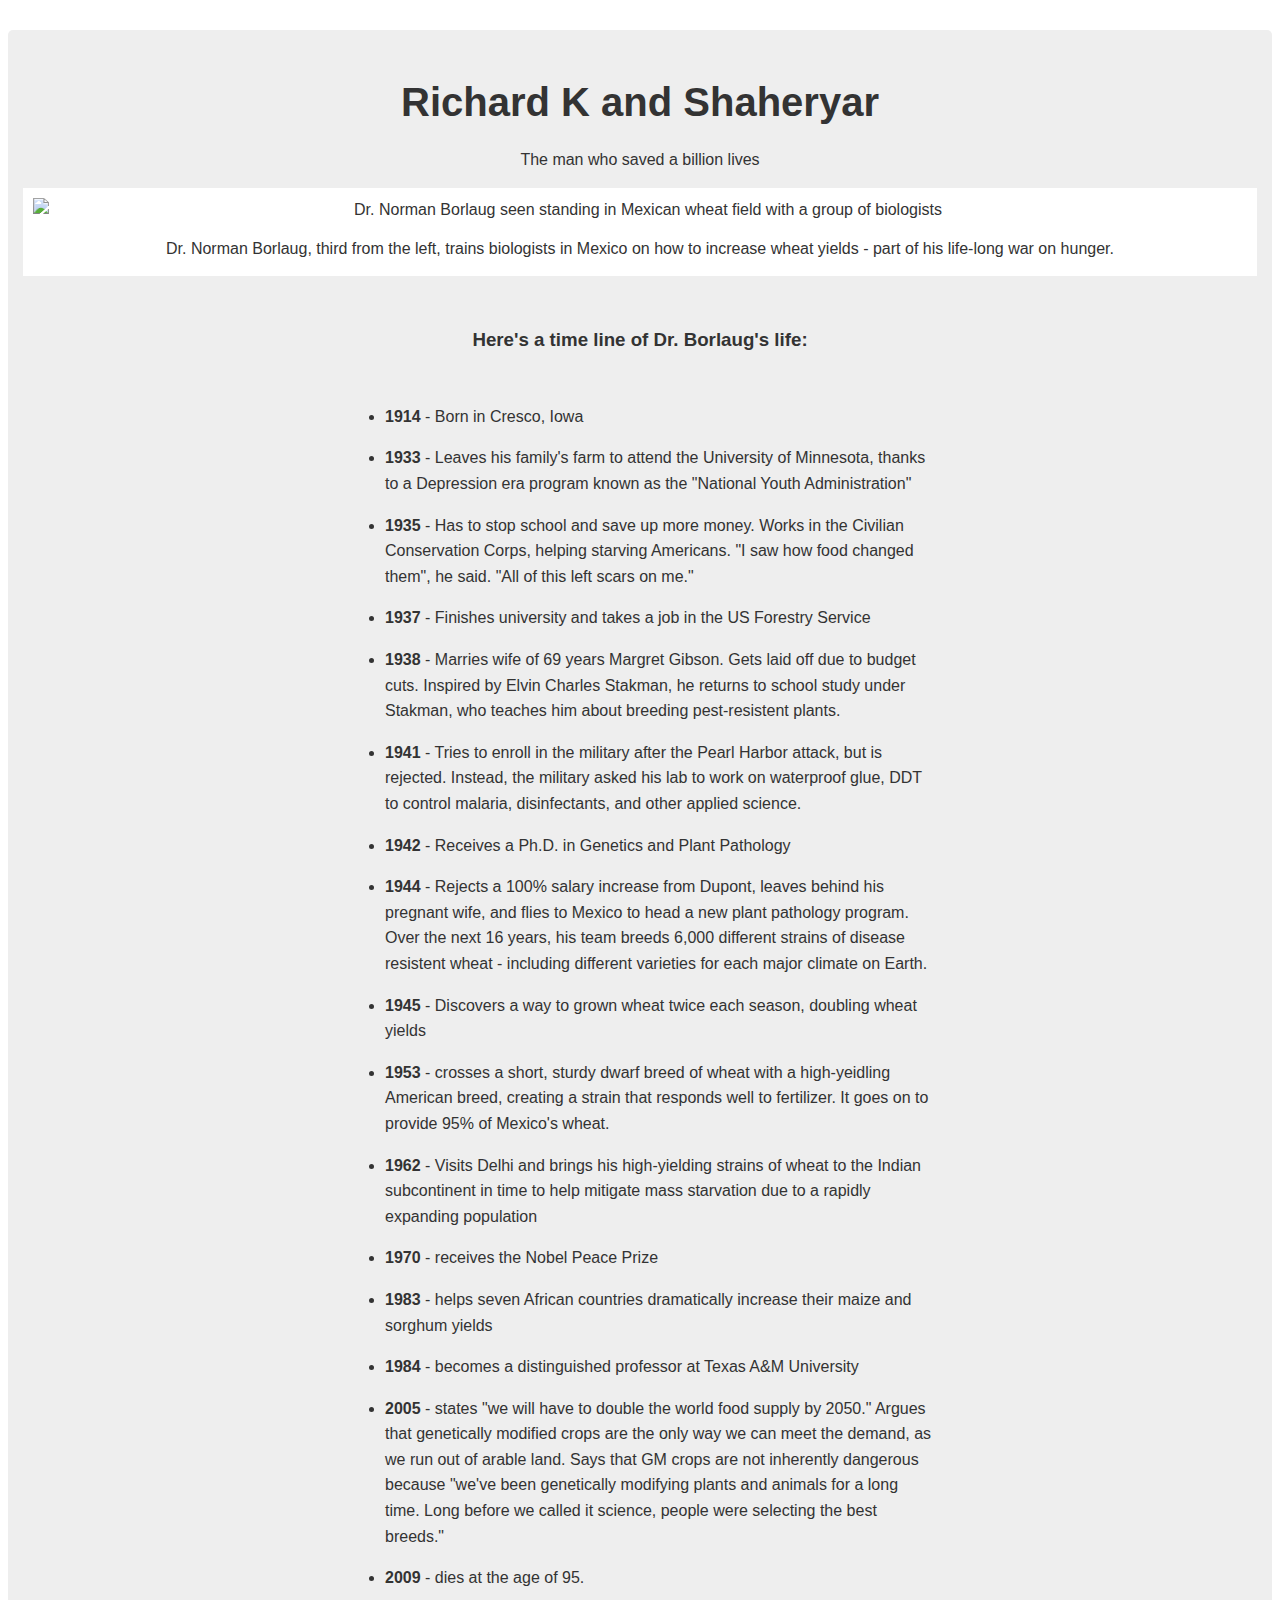
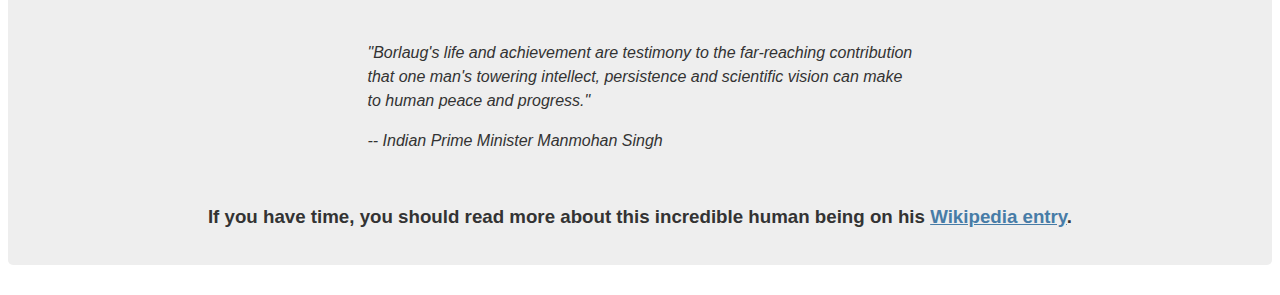
==== index.html @ 912e9dbd "The first section of solution" ====
<!DOCTYPE html>
<html>
  <head>
    <link rel="stylesheet" href="styles.css" />
  </head>
  <body>
    <main id="main">
      <h1 id="title">Richard K and Shaheryar</h1>
      <p>The man who saved a billion lives</p>
      <figure id="img-div">
        <img
          id="image"
          src="https://cdn.freecodecamp.org/testable-projects-fcc/images/tribute-page-main-image.jpg"
          alt="Dr. Norman Borlaug seen standing in Mexican wheat field with a group of biologists"
        />
        <figcaption id="img-caption">
          Dr. Norman Borlaug, third from the left, trains biologists in Mexico
          on how to increase wheat yields - part of his life-long war on hunger.
        </figcaption>
      </figure>
      <section id="tribute-info">
        <h3 id="headline">Here's a time line of Dr. Borlaug's life:</h3>
        <ul>
          <li><strong>1914</strong> - Born in Cresco, Iowa</li>
          <li>
            <strong>1933</strong> - Leaves his family's farm to attend the
            University of Minnesota, thanks to a Depression era program known as
            the "National Youth Administration"
          </li>
          <li>
            <strong>1935</strong> - Has to stop school and save up more money.
            Works in the Civilian Conservation Corps, helping starving
            Americans. "I saw how food changed them", he said. "All of this left
            scars on me."
          </li>
          <li>
            <strong>1937</strong> - Finishes university and takes a job in the
            US Forestry Service
          </li>
          <li>
            <strong>1938</strong> - Marries wife of 69 years Margret Gibson.
            Gets laid off due to budget cuts. Inspired by Elvin Charles Stakman,
            he returns to school study under Stakman, who teaches him about
            breeding pest-resistent plants.
          </li>
          <li>
            <strong>1941</strong> - Tries to enroll in the military after the
            Pearl Harbor attack, but is rejected. Instead, the military asked
            his lab to work on waterproof glue, DDT to control malaria,
            disinfectants, and other applied science.
          </li>
          <li>
            <strong>1942</strong> - Receives a Ph.D. in Genetics and Plant
            Pathology
          </li>
          <li>
            <strong>1944</strong> - Rejects a 100% salary increase from Dupont,
            leaves behind his pregnant wife, and flies to Mexico to head a new
            plant pathology program. Over the next 16 years, his team breeds
            6,000 different strains of disease resistent wheat - including
            different varieties for each major climate on Earth.
          </li>
          <li>
            <strong>1945</strong> - Discovers a way to grown wheat twice each
            season, doubling wheat yields
          </li>
          <li>
            <strong>1953</strong> - crosses a short, sturdy dwarf breed of wheat
            with a high-yeidling American breed, creating a strain that responds
            well to fertilizer. It goes on to provide 95% of Mexico's wheat.
          </li>
          <li>
            <strong>1962</strong> - Visits Delhi and brings his high-yielding
            strains of wheat to the Indian subcontinent in time to help mitigate
            mass starvation due to a rapidly expanding population
          </li>
          <li><strong>1970</strong> - receives the Nobel Peace Prize</li>
          <li>
            <strong>1983</strong> - helps seven African countries dramatically
            increase their maize and sorghum yields
          </li>
          <li>
            <strong>1984</strong> - becomes a distinguished professor at Texas
            A&M University
          </li>
          <li>
            <strong>2005</strong> - states "we will have to double the world
            food supply by 2050." Argues that genetically modified crops are the
            only way we can meet the demand, as we run out of arable land. Says
            that GM crops are not inherently dangerous because "we've been
            genetically modifying plants and animals for a long time. Long
            before we called it science, people were selecting the best breeds."
          </li>
          <li><strong>2009</strong> - dies at the age of 95.</li>
        </ul>
        <blockquote
          cite="http://news.rediff.com/report/2009/sep/14/pm-pays-tribute-to-father-of-green-revolution-borlaug.htm"
        >
          <p>
            "Borlaug's life and achievement are testimony to the far-reaching
            contribution that one man's towering intellect, persistence and
            scientific vision can make to human peace and progress."
          </p>
          <cite>-- Indian Prime Minister Manmohan Singh</cite>
        </blockquote>
        <h3>
          If you have time, you should read more about this incredible human
          being on his
          <a
            id="tribute-link"
            href="https://en.wikipedia.org/wiki/Norman_Borlaug"
            target="_blank"
            >Wikipedia entry</a
          >.
        </h3>
      </section>
    </main>
  </body>
</html>
---- styles.css ----
html {
    /* Setting a base font size of 10px give us easier rem calculations
         Info: 1rem === 10px, 1.5rem === 15px, 2rem === 20px and so forth
       */
    font-size: 10px;
  }
  
  body {
    /* Native font stack https://getbootstrap.com/docs/4.2/content/reboot/#native-font-stack */
    font-family: -apple-system, BlinkMacSystemFont, 'Segoe UI', 'Roboto',
      'Helvetica Neue', Arial, sans-serif;
    font-size: 1.6rem;
    line-height: 1.5;
    text-align: center;
    color: #333;
    margin: 0;
  }
  
  h1 {
    font-size: 4rem;
    margin-bottom: 0;
  }
  
  @media (max-width: 460px) {
    h1 {
      font-size: 3.5rem;
      line-height: 1.2;
    }
  }
  
  h2 {
    font-size: 3.25rem;
  }
  
  a {
    color: #477ca7;
  }
  
  a:visited {
    color: #74638f;
  }
  
  #main {
    margin: 30px 8px;
    padding: 15px;
    border-radius: 5px;
    background: #eee;
  }
  
  @media (max-width: 460px) {
    #main {
      margin: 0;
    }
  }
  
  img {
    max-width: 100%;
    display: block;
    height: auto;
    margin: 0 auto;
  }
  
  #img-div {
    background: white;
    padding: 10px;
    margin: 0;
  }
  
  #img-caption {
    margin: 15px 0 5px 0;
  }
  
  @media (max-width: 460px) {
    #img-caption {
      font-size: 1.4rem;
    }
  }
  
  #headline {
    margin: 50px 0;
    text-align: center;
  }
  
  ul {
    max-width: 550px;
    margin: 0 auto 50px auto;
    text-align: left;
    line-height: 1.6;
  }
  
  li {
    margin: 16px 0;
  }
  
  blockquote {
    font-style: italic;
    max-width: 545px;
    margin: 0 auto 50px auto;
    text-align: left;
  }
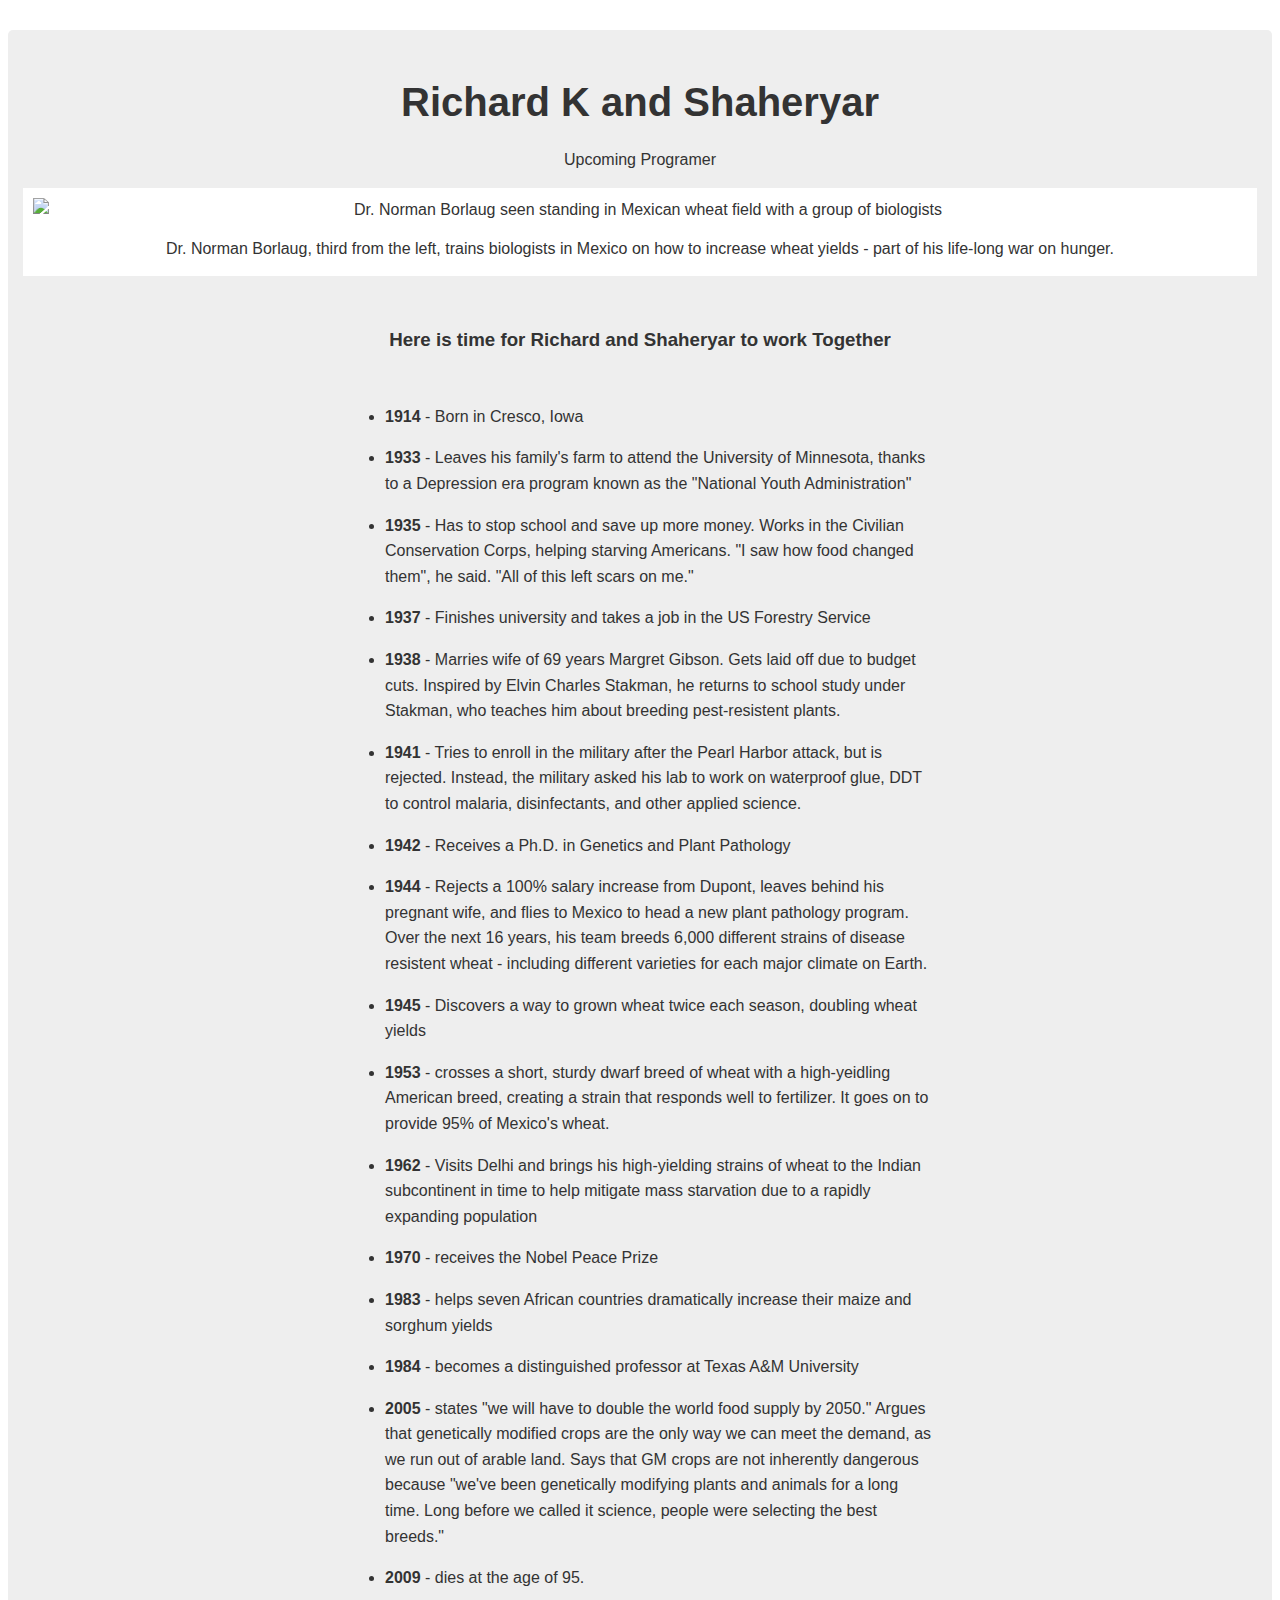
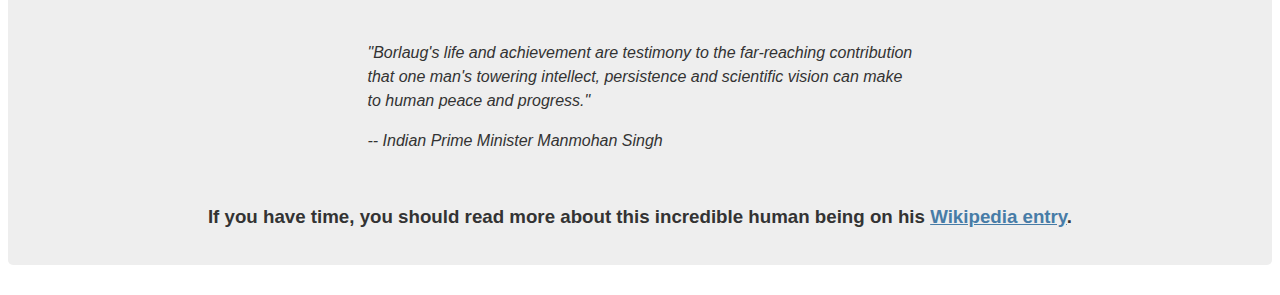
==== commit 37e70927: "Edited the Image section and H3 element" ====
--- a/index.html
+++ b/index.html
@@ -6,11 +6,11 @@
   <body>
     <main id="main">
       <h1 id="title">Richard K and Shaheryar</h1>
-      <p>The man who saved a billion lives</p>
+      <p>Upcoming Programer</p>
       <figure id="img-div">
         <img
           id="image"
-          src="https://cdn.freecodecamp.org/testable-projects-fcc/images/tribute-page-main-image.jpg"
+          src="https://images.ctfassets.net/hrltx12pl8hq/a2hkMAaruSQ8haQZ4rBL9/8ff4a6f289b9ca3f4e6474f29793a74a/nature-image-for-website.jpg?fit=fill&w=1024&h=683&fm=webp"
           alt="Dr. Norman Borlaug seen standing in Mexican wheat field with a group of biologists"
         />
         <figcaption id="img-caption">
@@ -19,7 +19,7 @@
         </figcaption>
       </figure>
       <section id="tribute-info">
-        <h3 id="headline">Here's a time line of Dr. Borlaug's life:</h3>
+        <h3 id="headline">Here is time for Richard and Shaheryar to work Together</h3>
         <ul>
           <li><strong>1914</strong> - Born in Cresco, Iowa</li>
           <li>
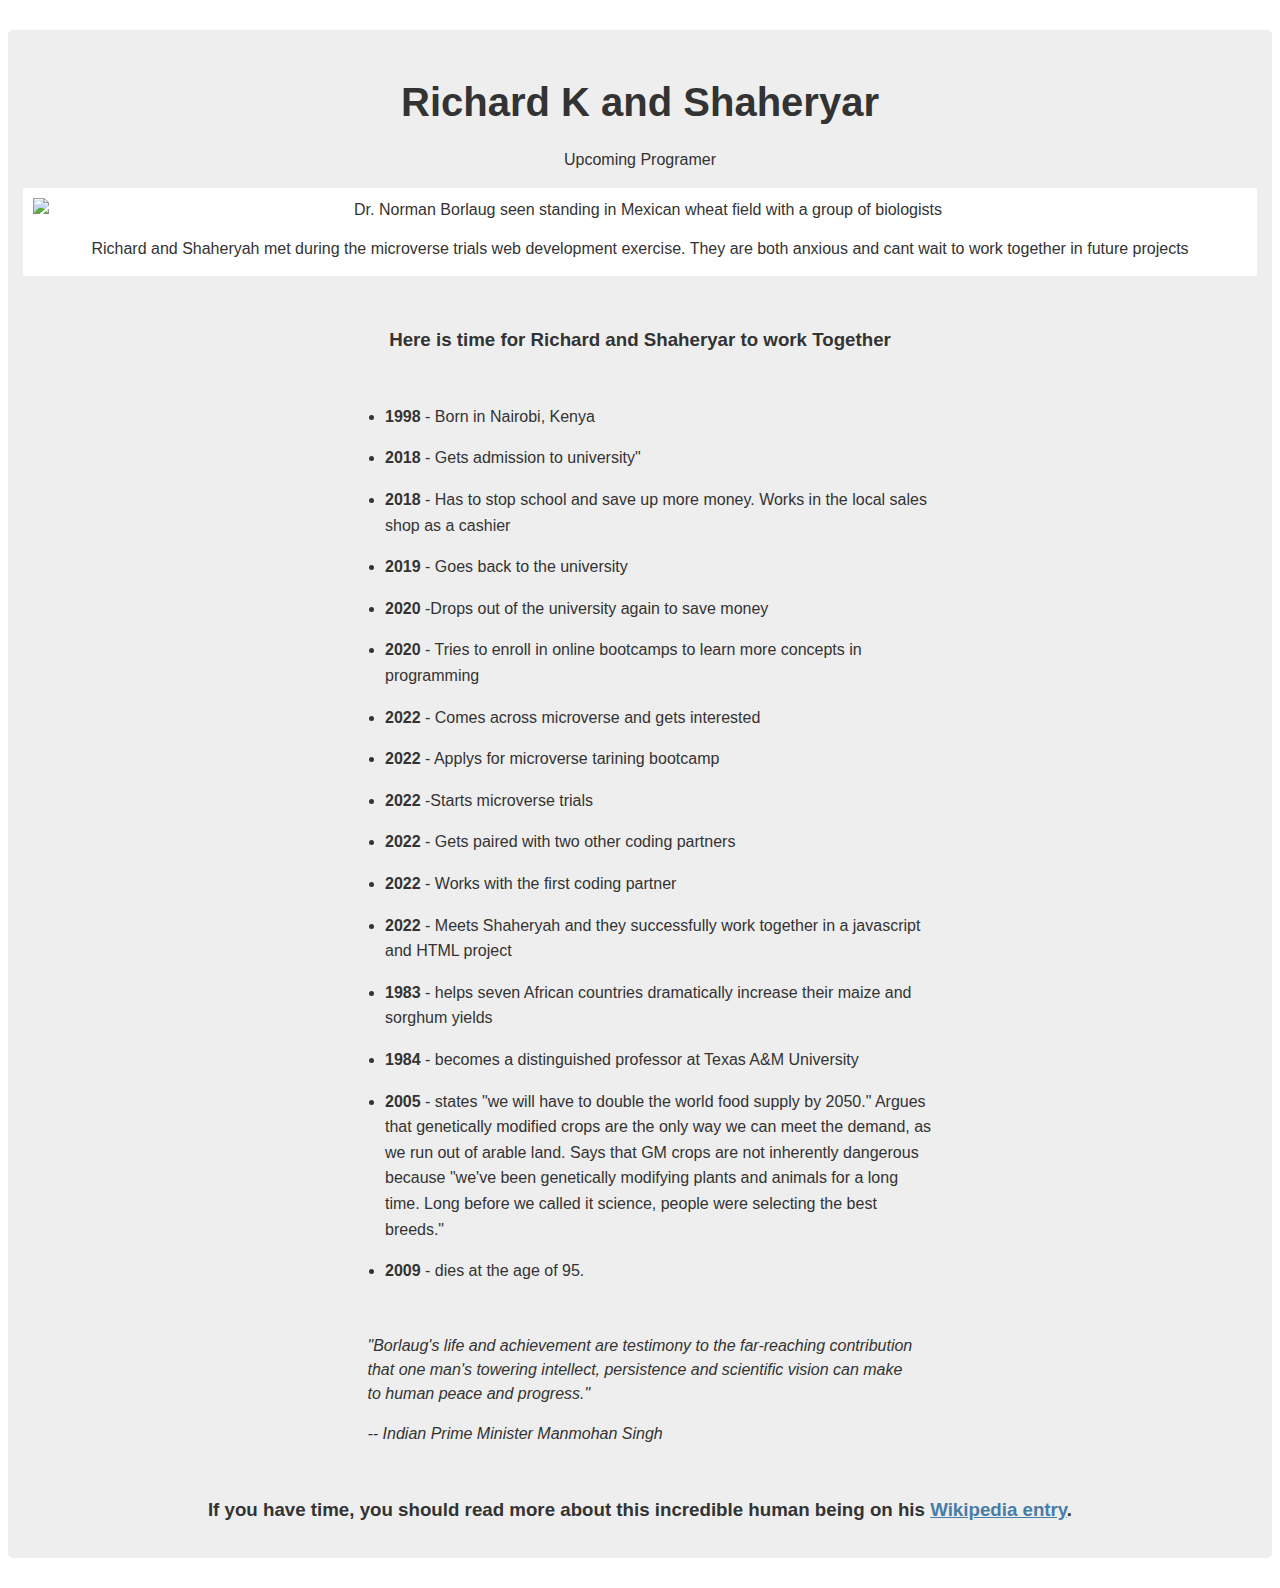
==== commit 11854fa1: "Made changes in the li elements" ====
--- a/index.html
+++ b/index.html
@@ -14,67 +14,47 @@
           alt="Dr. Norman Borlaug seen standing in Mexican wheat field with a group of biologists"
         />
         <figcaption id="img-caption">
-          Dr. Norman Borlaug, third from the left, trains biologists in Mexico
-          on how to increase wheat yields - part of his life-long war on hunger.
+          Richard and Shaheryah met during the microverse trials web development exercise.
+          They are both anxious and cant wait to work together in future projects
         </figcaption>
       </figure>
       <section id="tribute-info">
         <h3 id="headline">Here is time for Richard and Shaheryar to work Together</h3>
         <ul>
-          <li><strong>1914</strong> - Born in Cresco, Iowa</li>
+          <li><strong>1998</strong> - Born in Nairobi, Kenya</li>
           <li>
-            <strong>1933</strong> - Leaves his family's farm to attend the
-            University of Minnesota, thanks to a Depression era program known as
-            the "National Youth Administration"
+            <strong>2018</strong> - Gets admission to university"
           </li>
           <li>
-            <strong>1935</strong> - Has to stop school and save up more money.
-            Works in the Civilian Conservation Corps, helping starving
-            Americans. "I saw how food changed them", he said. "All of this left
-            scars on me."
+            <strong>2018</strong> - Has to stop school and save up more money.
+            Works in the local sales shop as a cashier
           </li>
           <li>
-            <strong>1937</strong> - Finishes university and takes a job in the
-            US Forestry Service
+            <strong>2019</strong> - Goes back to the university
           </li>
           <li>
-            <strong>1938</strong> - Marries wife of 69 years Margret Gibson.
-            Gets laid off due to budget cuts. Inspired by Elvin Charles Stakman,
-            he returns to school study under Stakman, who teaches him about
-            breeding pest-resistent plants.
+            <strong>2020</strong> -Drops out of the university again to save money
           </li>
           <li>
-            <strong>1941</strong> - Tries to enroll in the military after the
-            Pearl Harbor attack, but is rejected. Instead, the military asked
-            his lab to work on waterproof glue, DDT to control malaria,
-            disinfectants, and other applied science.
+            <strong>2020</strong> - Tries to enroll in online bootcamps to learn more concepts in programming
           </li>
           <li>
-            <strong>1942</strong> - Receives a Ph.D. in Genetics and Plant
-            Pathology
+            <strong>2022</strong> - Comes across microverse and gets interested
           </li>
           <li>
-            <strong>1944</strong> - Rejects a 100% salary increase from Dupont,
-            leaves behind his pregnant wife, and flies to Mexico to head a new
-            plant pathology program. Over the next 16 years, his team breeds
-            6,000 different strains of disease resistent wheat - including
-            different varieties for each major climate on Earth.
+            <strong>2022</strong> - Applys for microverse tarining bootcamp
           </li>
           <li>
-            <strong>1945</strong> - Discovers a way to grown wheat twice each
-            season, doubling wheat yields
+            <strong>2022</strong> -Starts microverse trials
           </li>
           <li>
-            <strong>1953</strong> - crosses a short, sturdy dwarf breed of wheat
-            with a high-yeidling American breed, creating a strain that responds
-            well to fertilizer. It goes on to provide 95% of Mexico's wheat.
+            <strong>2022</strong> - Gets paired with two other coding partners
           </li>
           <li>
-            <strong>1962</strong> - Visits Delhi and brings his high-yielding
-            strains of wheat to the Indian subcontinent in time to help mitigate
-            mass starvation due to a rapidly expanding population
+            <strong>2022</strong> - Works with the first coding partner
           </li>
-          <li><strong>1970</strong> - receives the Nobel Peace Prize</li>
+          <li><strong>2022</strong> - Meets Shaheryah  and they successfully work together
+             in a javascript and HTML project
           <li>
             <strong>1983</strong> - helps seven African countries dramatically
             increase their maize and sorghum yields
--- a/styles.css
+++ b/styles.css
@@ -1,12 +1,10 @@
 html {
-    /* Setting a base font size of 10px give us easier rem calculations
-         Info: 1rem === 10px, 1.5rem === 15px, 2rem === 20px and so forth
-       */
+    
     font-size: 10px;
   }
   
   body {
-    /* Native font stack https://getbootstrap.com/docs/4.2/content/reboot/#native-font-stack */
+    
     font-family: -apple-system, BlinkMacSystemFont, 'Segoe UI', 'Roboto',
       'Helvetica Neue', Arial, sans-serif;
     font-size: 1.6rem;
@@ -44,7 +42,7 @@
     margin: 30px 8px;
     padding: 15px;
     border-radius: 5px;
-    background: #eee;
+    background: rgb(238, 238, 238);
   }
   
   @media (max-width: 460px) {
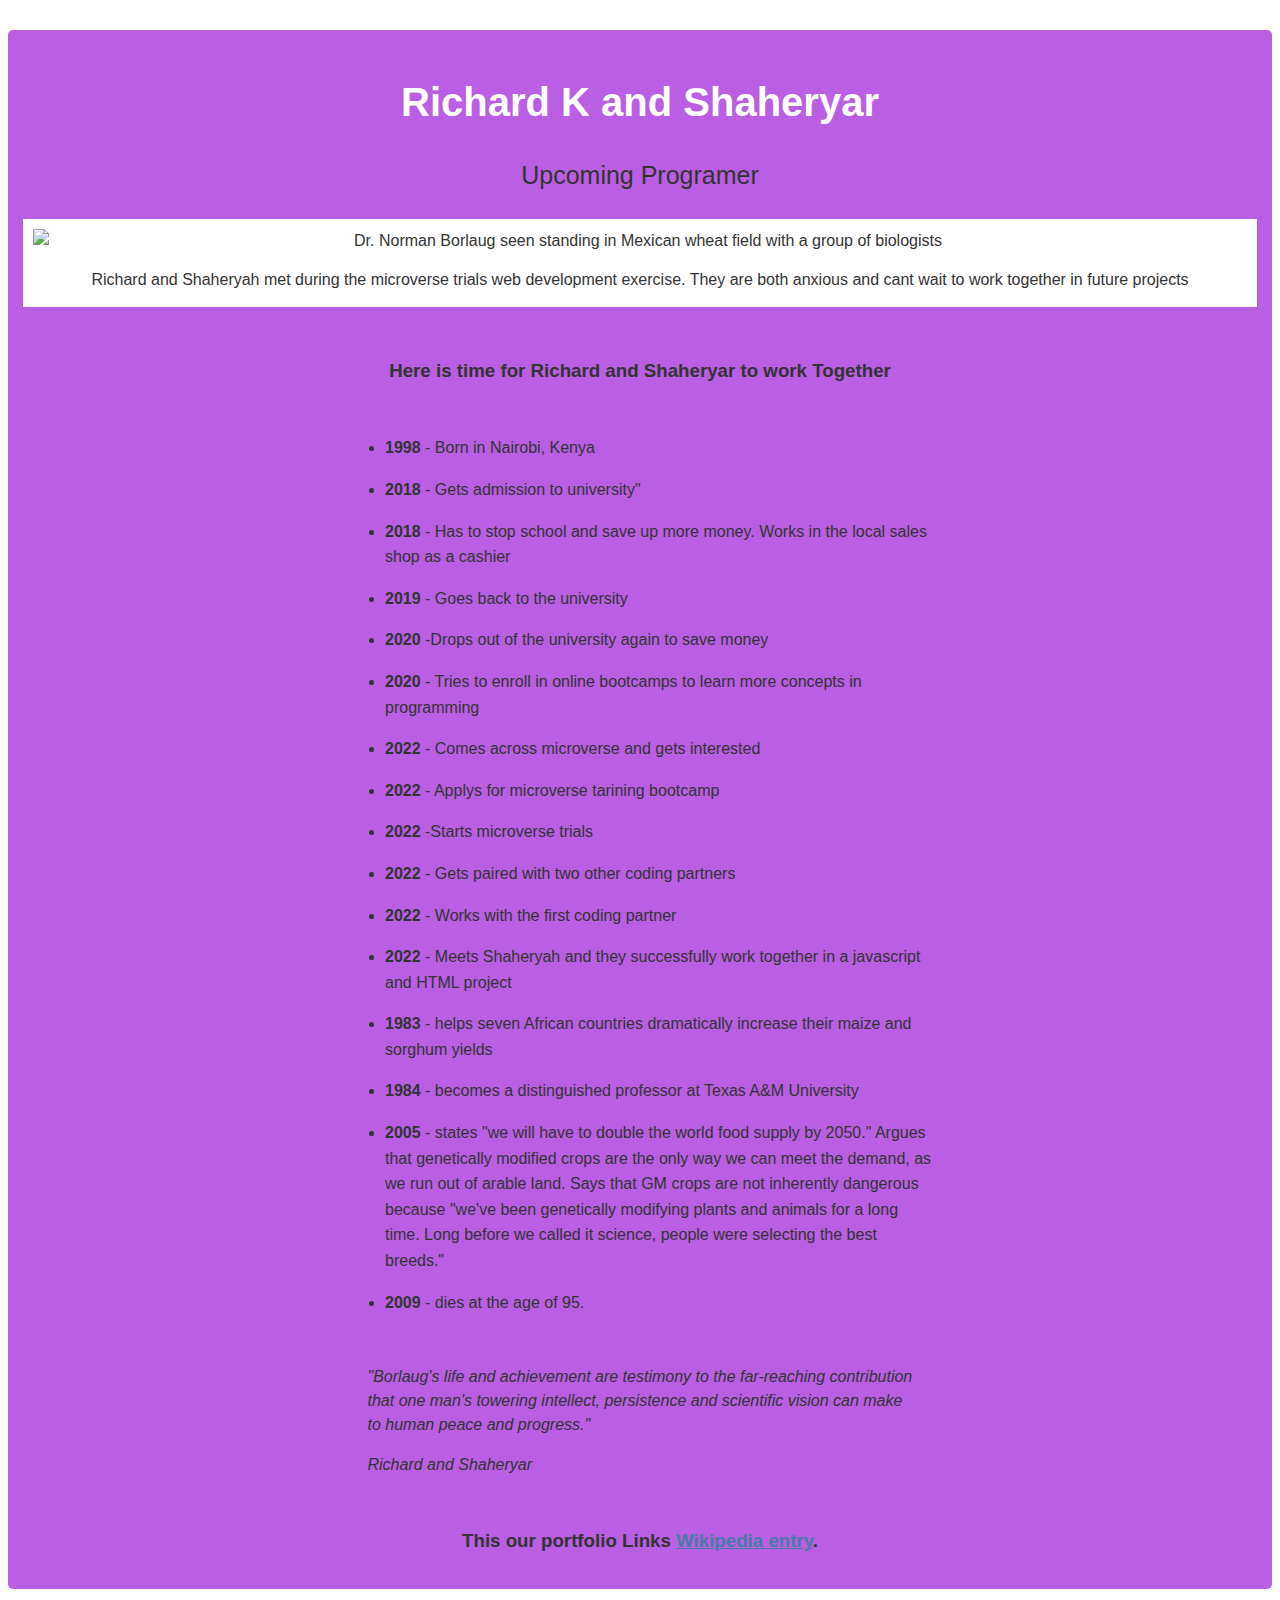
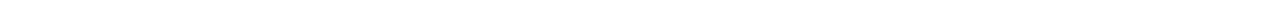
==== commit 583ab6d1: "make changes in bg color and p elements" ====
--- a/index.html
+++ b/index.html
@@ -6,7 +6,7 @@
   <body>
     <main id="main">
       <h1 id="title">Richard K and Shaheryar</h1>
-      <p>Upcoming Programer</p>
+      <p class="A1">Upcoming Programer</p>
       <figure id="img-div">
         <img
           id="image"
@@ -81,11 +81,10 @@
             contribution that one man's towering intellect, persistence and
             scientific vision can make to human peace and progress."
           </p>
-          <cite>-- Indian Prime Minister Manmohan Singh</cite>
+          <cite>Richard and Shaheryar</cite>
         </blockquote>
         <h3>
-          If you have time, you should read more about this incredible human
-          being on his
+          This our portfolio Links
           <a
             id="tribute-link"
             href="https://en.wikipedia.org/wiki/Norman_Borlaug"
--- a/styles.css
+++ b/styles.css
@@ -17,6 +17,7 @@
   h1 {
     font-size: 4rem;
     margin-bottom: 0;
+    color: white;
   }
   
   @media (max-width: 460px) {
@@ -42,7 +43,7 @@
     margin: 30px 8px;
     padding: 15px;
     border-radius: 5px;
-    background: rgb(238, 238, 238);
+    background: rgb(186, 94, 228);
   }
   
   @media (max-width: 460px) {
@@ -95,4 +96,7 @@
     max-width: 545px;
     margin: 0 auto 50px auto;
     text-align: left;
+  }
+  .A1{
+    font-size: 25px;
   }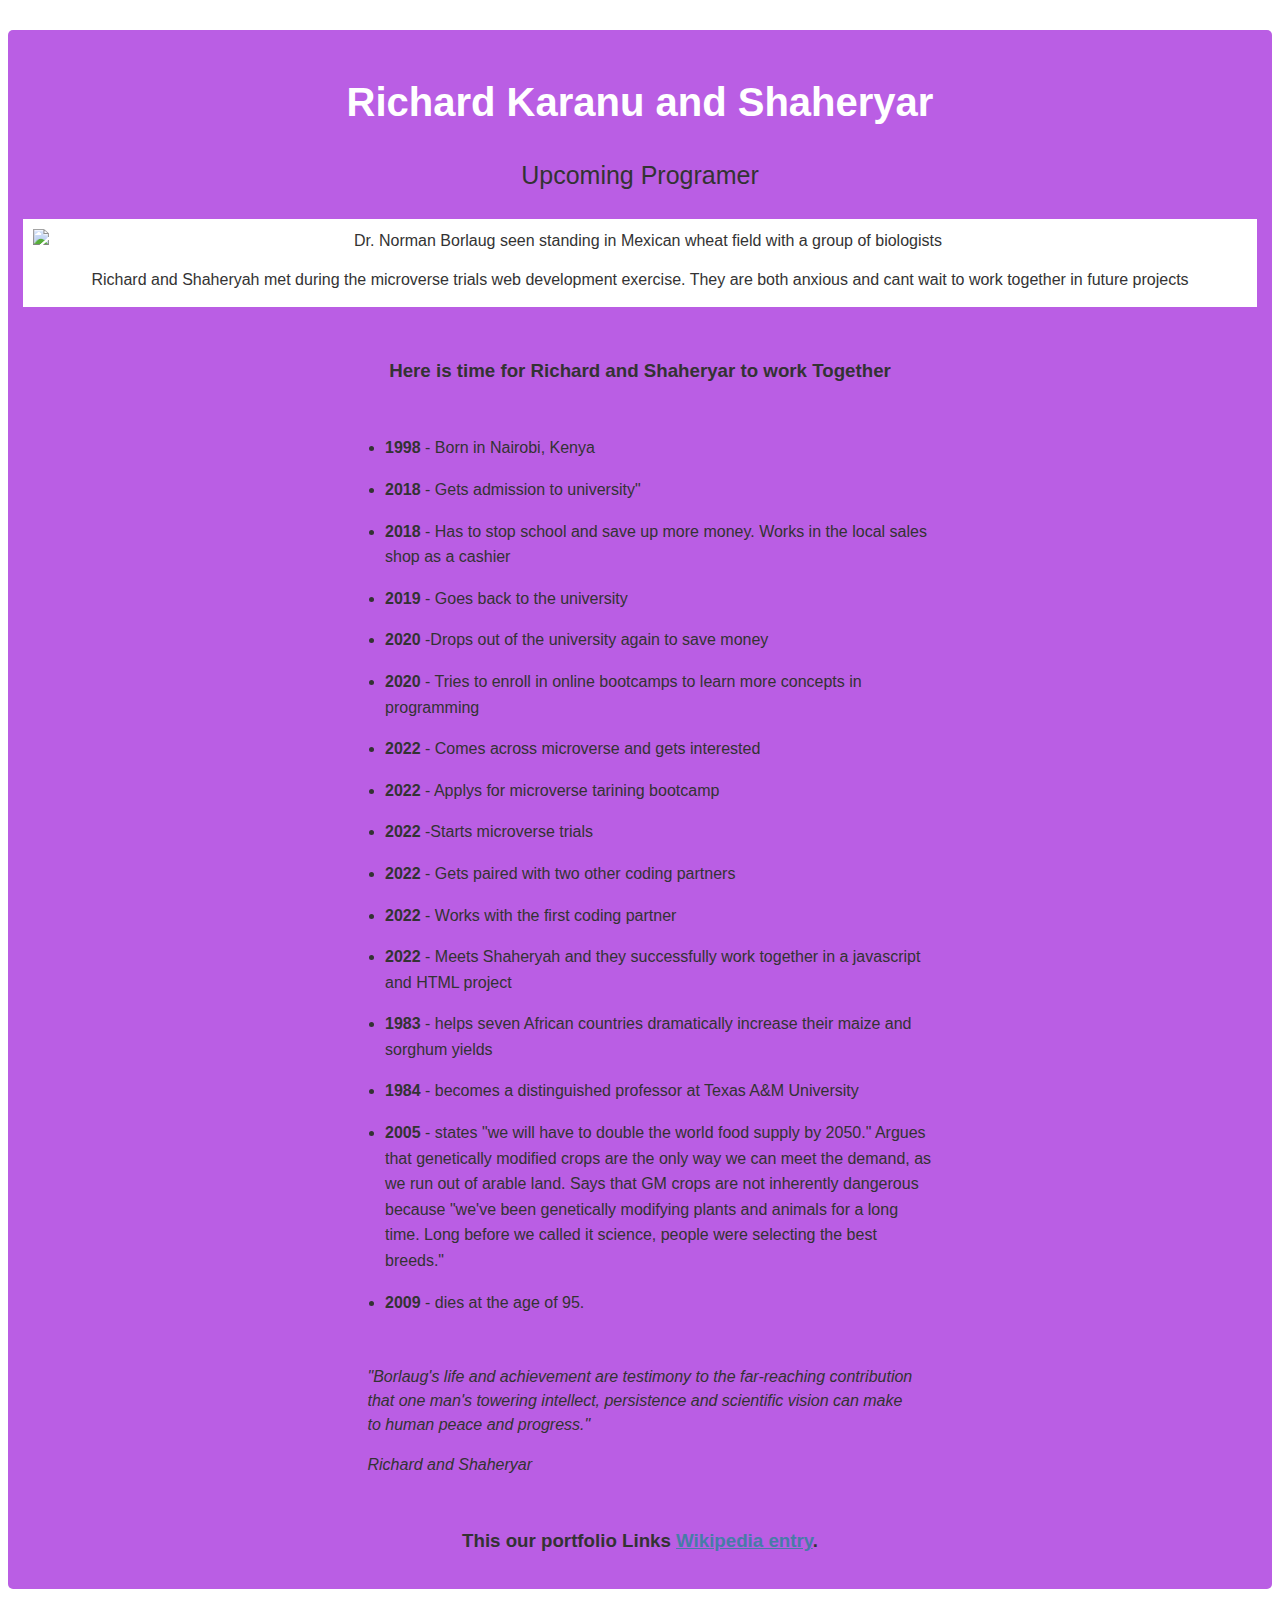
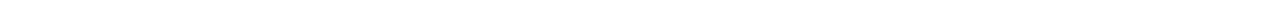
==== commit debb0fed: "Test cases passed 10/10" ====
--- a/index.html
+++ b/index.html
@@ -5,7 +5,7 @@
   </head>
   <body>
     <main id="main">
-      <h1 id="title">Richard K and Shaheryar</h1>
+      <h1 id="title">Richard Karanu and Shaheryar</h1>
       <p class="A1">Upcoming Programer</p>
       <figure id="img-div">
         <img
